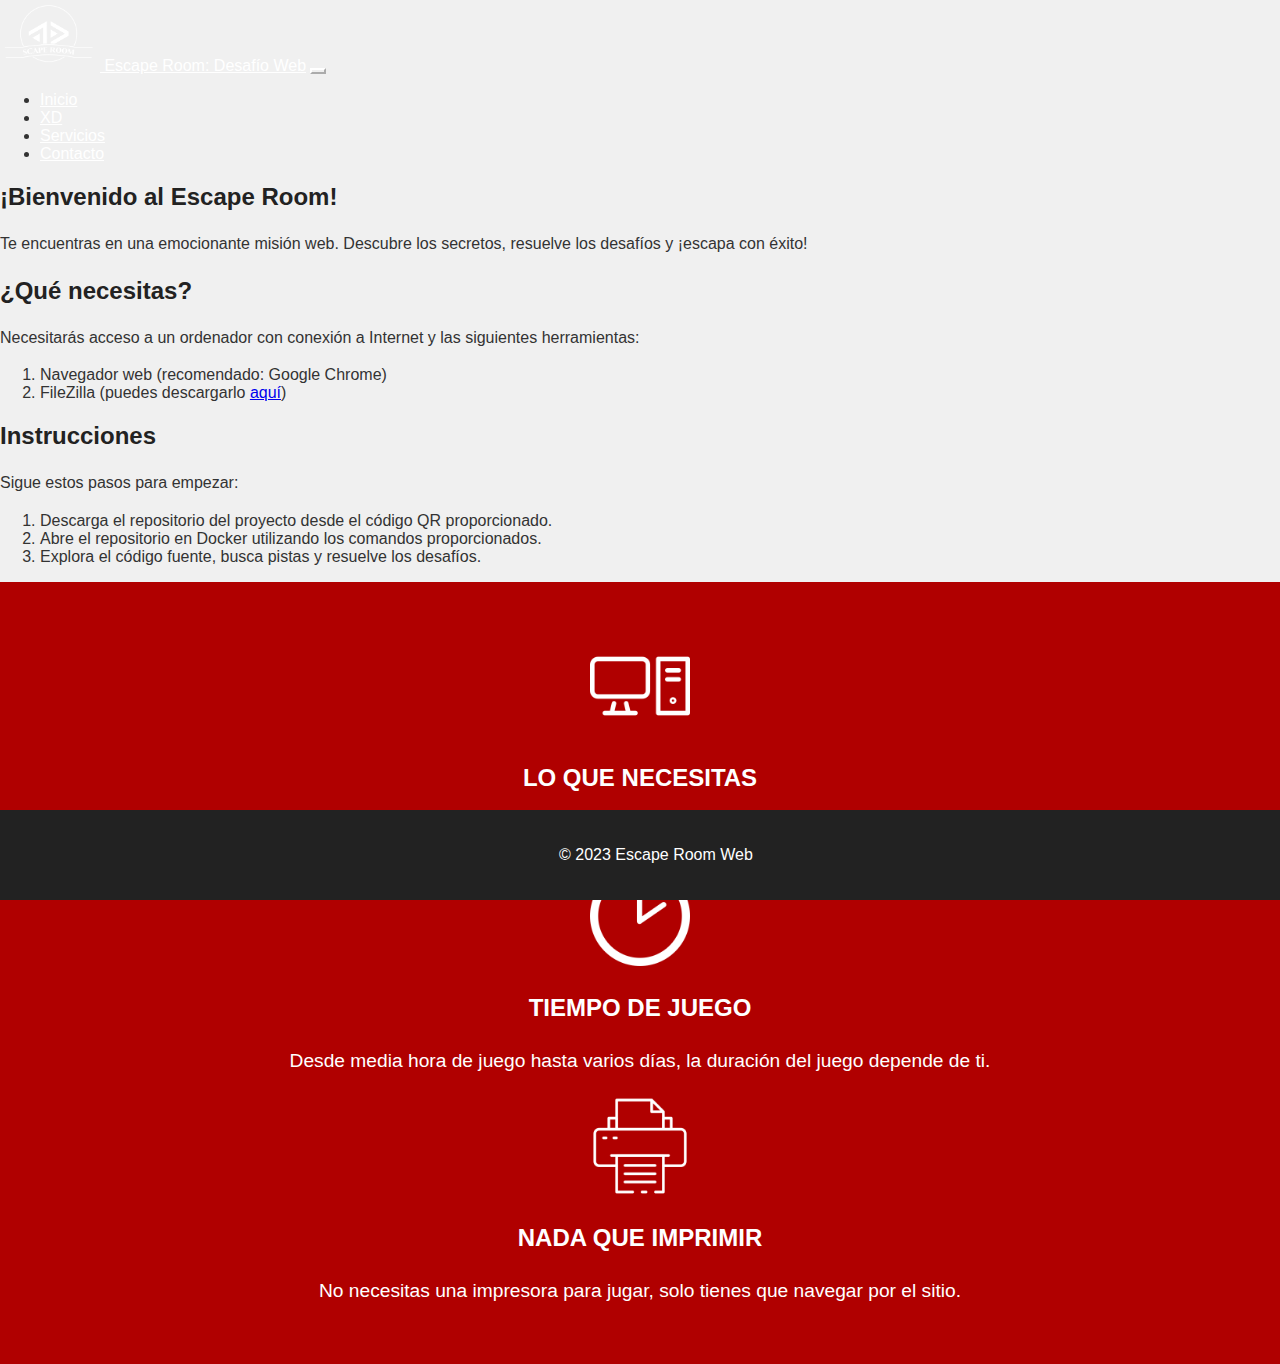
==== src/index.html @ 852a1d2e "docker" ====
<!DOCTYPE html>
<html lang="es">

<head>
    <meta charset="UTF-8">
    <meta name="viewport" content="width=device-width, initial-scale=1.0">
    <title>Escape Room Web</title>
    <link href="style.css" rel="stylesheet">
    <link href="https://cdn.jsdelivr.net/npm/bootstrap@5.3.2/dist/css/bootstrap.min.css" rel="stylesheet"
        integrity="sha384-T3c6CoIi6uLrA9TneNEoa7RxnatzjcDSCmG1MXxSR1GAsXEV/Dwwykc2MPK8M2HN" crossorigin="anonymous" />
    <script src="https://cdn.jsdelivr.net/npm/@popperjs/core@2.11.8/dist/umd/popper.min.js"
        integrity="sha384-I7E8VVD/ismYTF4hNIPjVp/Zjvgyol6VFvRkX/vR+Vc4jQkC+hVqc2pM8ODewa9r" crossorigin="anonymous"
        defer></script>
    <script src="https://cdn.jsdelivr.net/npm/bootstrap@5.3.2/dist/js/bootstrap.min.js"
        integrity="sha384-BBtl+eGJRgqQAUMxJ7pMwbEyER4l1g+O15P+16Ep7Q9Q+zqX6gSbd85u4mG4QzX+" crossorigin="anonymous"
        defer></script>
    <link rel="stylesheet" href="https://cdnjs.cloudflare.com/ajax/libs/font-awesome/5.15.3/css/all.min.css"
        integrity="sha384-SZXxX4whJ79/gErwcOYf+zWLeJdY/qpuqC4cAa9rOGUstPomtqpuNWT9wdPEn2fk">

<body>
    <header>
        <nav class="navbar navbar-expand-lg bg-dark">
            <div class="container-fluid">
                <a class="navbar-brand" href="#">
                    <img src="logo-scape-room.png" alt="Logo" width="50" height="50">
                    Escape Room: Desafío Web</a>
                <button class="navbar-toggler" type="button" data-bs-toggle="collapse" data-bs-target="#navbarNav" aria-controls="navbarNav" aria-expanded="false" aria-label="Toggle navigation">
                    <span class="navbar-toggler-icon"></span>
                </button>
                <div class="collapse navbar-collapse" id="navbarNav">
                    <ul class="navbar-nav ms-auto">
                        <li class="nav-item">
                            <a class="nav-link active" aria-current="page" href="#">Inicio</a>
                        </li>
                        <li class="nav-item">
                            <a class="nav-link" href="#">XD</a>
                        </li>
                        <li class="nav-item">
                            <a class="nav-link" href="#">Servicios</a>
                        </li>
                        <li class="nav-item">
                            <a class="nav-link" href="#">Contacto</a>
                        </li>
                    </ul>
                </div>
            </div>
        </nav>
    </header>

    <section id="">
        <h2>¡Bienvenido al Escape Room!</h2>
        <p>Te encuentras en una emocionante misión web. Descubre los secretos, resuelve los desafíos y ¡escapa con
            éxito!</p>

        <h2>¿Qué necesitas?</h2>
        <p>Necesitarás acceso a un ordenador con conexión a Internet y las siguientes herramientas:</p>
        <ol>
            <li>Navegador web (recomendado: Google Chrome)</li>
            <li>FileZilla (puedes descargarlo <a href="https://filezilla-project.org/">aquí</a>)</li>
        </ol>

        <h2>Instrucciones</h2>
        <p>Sigue estos pasos para empezar:</p>
        <ol>
            <li>Descarga el repositorio del proyecto desde el código QR proporcionado.</li>
            <li>Abre el repositorio en Docker utilizando los comandos proporcionados.</li>
            <li>Explora el código fuente, busca pistas y resuelve los desafíos.</li>
        </ol>
    </section>

    <section id="info">
        <div class="container">
            <div class="row">
                <div class="col-lg-4 px-3">
                    <figure class="centrar">
                        <img src="pc.png" alt="pc">
                    </figure>
                    <h3>LO QUE NECESITAS</h3>
                    <p>Todo lo que necesitas para jugar es un PC y conexión a Internet.</p>
                </div>
                <div class="col-lg-4 px-3">
                    <figure class="centrar">
                        <img src="reloj.png" alt="reloj">
                    </figure>
                    <h3>TIEMPO DE JUEGO</h3>
                    <p>Desde media hora de juego hasta varios días, la duración del juego depende de ti.</p>
                </div>
                <div class="col-lg-4 px-3">
                    <figure class="centrar">
                        <img src="impresora.png" alt="impresora">
                    </figure>
                    <h3>NADA QUE IMPRIMIR</h3>
                    <p>No necesitas una impresora para jugar, solo tienes que navegar por el sitio.</p>
                </div>
            </div>
        </div>
    </section>

    <footer>
        <p>&copy; 2023 Escape Room Web</p>
    </footer>
</body>

</html>
---- src/style.css ----
body {
    font-family: 'Arial', sans-serif;
    margin: 0;
    padding: 0;
    background-color: #f0f0f0;
    color: #333;
}

#bienvenida {
    max-width: 800px;
    margin: 2em auto;
    padding: 1em;
    background-color: white;
    box-shadow: 0 0 10px rgba(0, 0, 0, 0.1);
    border-radius: 5px;
}

h2 {
    color: #222;
}

p {
    line-height: 1.6;
}

ol {
    margin-bottom: 1em;
}

footer {
    background-color: #222;
    color: white;
    text-align: center;
    padding: 1em;
    position: fixed;
    bottom: 0;
    width: 100%;
}


#info {
    background-color: rgb(176, 0, 0);
    color:white;
    padding: 3%;
    text-align: center;
}

#info h3 {
    font-size: 1.5em;
    text-align: center;
}

#info p {
    font-size: 1.2em;;
}

img {
    width: 100px;
    height: auto;
    color:white;
    filter: brightness(0) invert(1);
}

.centrar {
    text-align: center;
}
/*Header*/


.nav-link {
    color: #fff !important;
}

.navbar-brand {
    color: #ffffff !important;
}

.navbar-toggler {
    border-color: #fff !important;
}
.navbar-toggler-icon {
    background-image: url("data:image/svg+xml,<svg xmlns='http://www.w3.org/2000/svg' width='30' height='30' viewBox='0 0 30 30'><path stroke='rgba(255, 255, 255, 0.5)' stroke-linecap='round' stroke-miterlimit='10' stroke-width='2' d='M4 7h22M4 15h22M4 23h22'/></svg>");

}
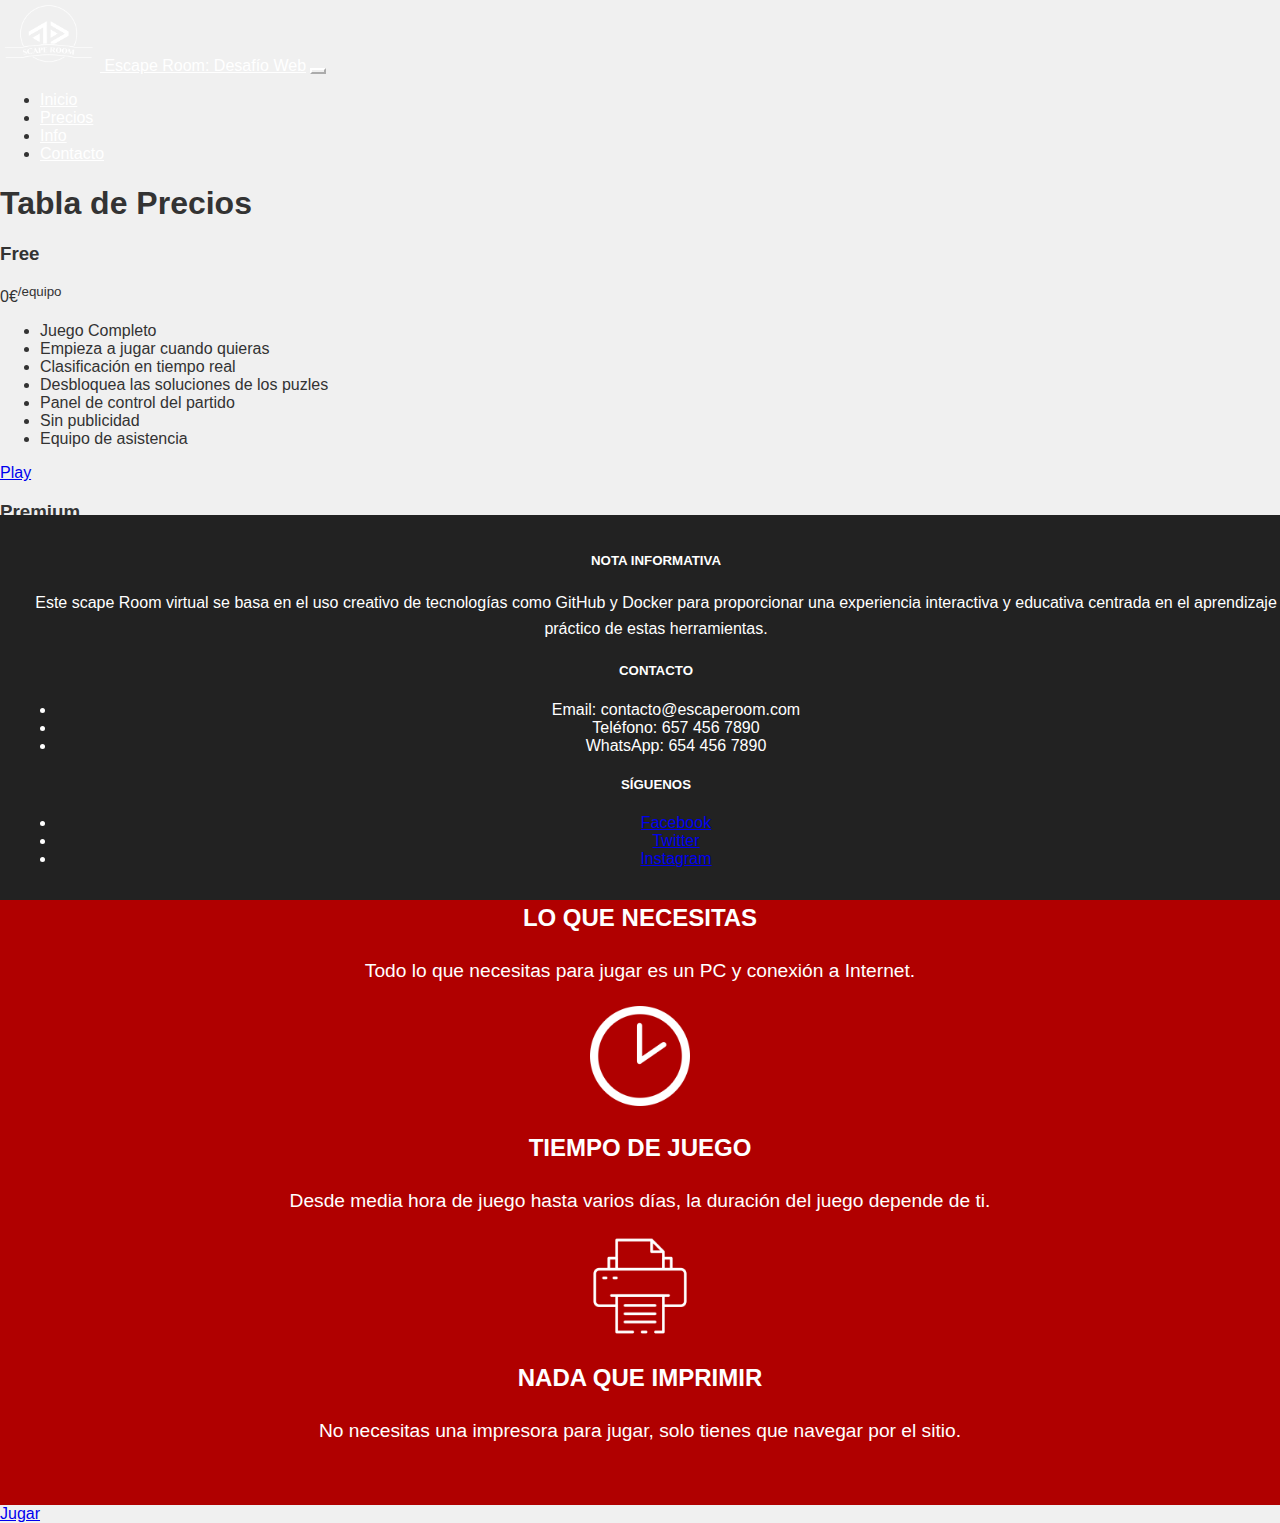
==== commit bae2d6ec: "Merge branch 'Marcos'" ====
--- a/src/index.html
+++ b/src/index.html
@@ -5,17 +5,21 @@
     <meta charset="UTF-8">
     <meta name="viewport" content="width=device-width, initial-scale=1.0">
     <title>Escape Room Web</title>
+    <!-- CSS -->
     <link href="style.css" rel="stylesheet">
+    <!-- Bootstrap -->
     <link href="https://cdn.jsdelivr.net/npm/bootstrap@5.3.2/dist/css/bootstrap.min.css" rel="stylesheet"
         integrity="sha384-T3c6CoIi6uLrA9TneNEoa7RxnatzjcDSCmG1MXxSR1GAsXEV/Dwwykc2MPK8M2HN" crossorigin="anonymous" />
     <script src="https://cdn.jsdelivr.net/npm/@popperjs/core@2.11.8/dist/umd/popper.min.js"
-        integrity="sha384-I7E8VVD/ismYTF4hNIPjVp/Zjvgyol6VFvRkX/vR+Vc4jQkC+hVqc2pM8ODewa9r" crossorigin="anonymous"
-        defer></script>
+        integrity="sha384-I7E8VVD/ismYTF4hNIPjVp/Zjvgyol6VFvRkX/vR+Vc4jQkC+hVqc2pM8ODewa9r"
+        crossorigin="anonymous"></script>
     <script src="https://cdn.jsdelivr.net/npm/bootstrap@5.3.2/dist/js/bootstrap.min.js"
-        integrity="sha384-BBtl+eGJRgqQAUMxJ7pMwbEyER4l1g+O15P+16Ep7Q9Q+zqX6gSbd85u4mG4QzX+" crossorigin="anonymous"
-        defer></script>
-    <link rel="stylesheet" href="https://cdnjs.cloudflare.com/ajax/libs/font-awesome/5.15.3/css/all.min.css"
-        integrity="sha384-SZXxX4whJ79/gErwcOYf+zWLeJdY/qpuqC4cAa9rOGUstPomtqpuNWT9wdPEn2fk">
+        integrity="sha384-BBtl+eGJRgqQAUMxJ7pMwbEyER4l1g+O15P+16Ep7Q9Q+zqX6gSbd85u4mG4QzX+"
+        crossorigin="anonymous"></script>
+    <!-- Iconos -->
+    <link rel="stylesheet" href="https://use.fontawesome.com/releases/v5.15.4/css/all.css"
+        integrity="sha384-DyZ88mC6Up2uqS4h/KRgHuoeGwBcD4Ng9SiP4dIRy0EXTlnuz47vAwmeGwVChigm" crossorigin="anonymous">
+</head>
 
 <body>
     <header>
@@ -24,22 +28,23 @@
                 <a class="navbar-brand" href="#">
                     <img src="logo-scape-room.png" alt="Logo" width="50" height="50">
                     Escape Room: Desafío Web</a>
-                <button class="navbar-toggler" type="button" data-bs-toggle="collapse" data-bs-target="#navbarNav" aria-controls="navbarNav" aria-expanded="false" aria-label="Toggle navigation">
+                <button class="navbar-toggler" type="button" data-bs-toggle="collapse" data-bs-target="#navbarNav"
+                    aria-controls="navbarNav" aria-expanded="false" aria-label="Toggle navigation">
                     <span class="navbar-toggler-icon"></span>
                 </button>
                 <div class="collapse navbar-collapse" id="navbarNav">
                     <ul class="navbar-nav ms-auto">
                         <li class="nav-item">
-                            <a class="nav-link active" aria-current="page" href="#">Inicio</a>
+                            <a class="nav-link active" aria-current="page" href="index.html">Inicio</a>
                         </li>
                         <li class="nav-item">
-                            <a class="nav-link" href="#">XD</a>
+                            <a class="nav-link" href="#precios">Precios</a>
                         </li>
                         <li class="nav-item">
-                            <a class="nav-link" href="#">Servicios</a>
+                            <a class="nav-link" href="#info">Info</a>
                         </li>
                         <li class="nav-item">
-                            <a class="nav-link" href="#">Contacto</a>
+                            <a class="nav-link" href="#contacto">Contacto</a>
                         </li>
                     </ul>
                 </div>
@@ -47,25 +52,49 @@
         </nav>
     </header>
 
-    <section id="">
-        <h2>¡Bienvenido al Escape Room!</h2>
-        <p>Te encuentras en una emocionante misión web. Descubre los secretos, resuelve los desafíos y ¡escapa con
-            éxito!</p>
+    <section id="precios">
+        <!-- Pagos -->
+        <div class="pricing-wrapper clearfix">
+            <!-- Titulo -->
+            <h1 class="pricing-table-title text-center">Tabla de Precios</h1>
 
-        <h2>¿Qué necesitas?</h2>
-        <p>Necesitarás acceso a un ordenador con conexión a Internet y las siguientes herramientas:</p>
-        <ol>
-            <li>Navegador web (recomendado: Google Chrome)</li>
-            <li>FileZilla (puedes descargarlo <a href="https://filezilla-project.org/">aquí</a>)</li>
-        </ol>
+            <div class="pricing-table">
+                <h3 class="pricing-title">Free</h3>
+                <div class="price">0€<sup>/equipo</sup></div>
+                <!-- Lista de Caracteristicas / Propiedades -->
+                <ul class="table-list">
+                    <li>Juego Completo</li>
+                    <li>Empieza a jugar cuando quieras</li>
+                    <li>Clasificación en tiempo real</li>
+                    <li>Desbloquea las soluciones de los puzles</li>
+                    <li>Panel de control del partido</li>
+                    <li>Sin publicidad</li>
+                    <li>Equipo de asistencia</li>
+                </ul>
+                <!-- Contratar / Comprar -->
+                <div class="table-buy">
+                    <a href="#" class="pricing-action">Play</a>
+                </div>
+            </div>
 
-        <h2>Instrucciones</h2>
-        <p>Sigue estos pasos para empezar:</p>
-        <ol>
-            <li>Descarga el repositorio del proyecto desde el código QR proporcionado.</li>
-            <li>Abre el repositorio en Docker utilizando los comandos proporcionados.</li>
-            <li>Explora el código fuente, busca pistas y resuelve los desafíos.</li>
-        </ol>
+            <div class="pricing-table recommended">
+                <h3 class="pricing-title">Premium</h3>
+                <div class="price">10€<sup>/equipo</sup></div>
+                <!-- Lista de Caracteristicas / Propiedades -->
+                <ul class="table-list">
+                    <li>Juego completo</li>
+                    <li>Empieza a jugar cuando quieras</li>
+                    <li>Clasificación en tiempo real</li>
+                    <li>Desbloquea las soluciones de los puzles</li>
+                    <li>Panel de control del partido</span></li>
+                    <li>Sin publicidad</li>
+                </ul>
+                <!-- Contratar / Comprar -->
+                <div class="table-buy">
+                    <a href="#" class="pricing-action disabled">Jugar</a>
+                </div>
+            </div>
+        </div>
     </section>
 
     <section id="info">
@@ -96,9 +125,52 @@
         </div>
     </section>
 
-    <footer>
-        <p>&copy; 2023 Escape Room Web</p>
+    <section class="section-btn">
+        <a href="historia.html" class="btn">Jugar</a>
+    </section>
+ 
+    <footer class="text-light bg-dark pt-4" id="redessociales">
+        <div class="container">
+            <div class="row">
+                <div class="col-lg-4 col-md-12 mb-3 mb-md-0 px-5">
+                    <h5>NOTA INFORMATIVA </h5>
+                    <p>Este scape Room virtual se basa en el uso creativo de tecnologías como GitHub y Docker para
+                        proporcionar una experiencia interactiva y educativa centrada en el aprendizaje práctico de
+                        estas herramientas. </p>
+                </div>
+                <div class="col-lg-4 col-md-12 mb-3 mb-md-0 px-5">
+                    <h5>CONTACTO</h5>
+                    <div class="contact-info">
+                        <ul class="list-unstyled">
+                            <li>
+                                <i class="fas fa-envelope"></i> 
+                                Email: contacto@escaperoom.com
+                            </li>
+                            <li>
+                                <i class="fas fa-phone"></i> 
+                                Teléfono: 657 456 7890
+                            </li>
+                            <li>
+                                <i class="fab fa-whatsapp"></i> 
+                                WhatsApp: 654 456 7890
+                            </li>
+                        </ul>
+                    </div>
+                </div>
+                <div class="col-lg-4 col-md-12 px-5">
+                    <h5>SÍGUENOS</h5>
+                    <ul class="list-unstyled">
+                        <li><a href="#" class="text-white"><i class="fab fa-facebook-f"></i> Facebook</a></li>
+                        <li><a href="#" class="text-white"><i class="fab fa-twitter"></i> Twitter</a></li>
+                        <li><a href="#" class="text-white"><i class="fab fa-instagram"></i> Instagram</a></li>
+                    </ul>
+                </div>
+            </div>
+        </div>
     </footer>
+
 </body>
 
-</html>+</html>
+
+
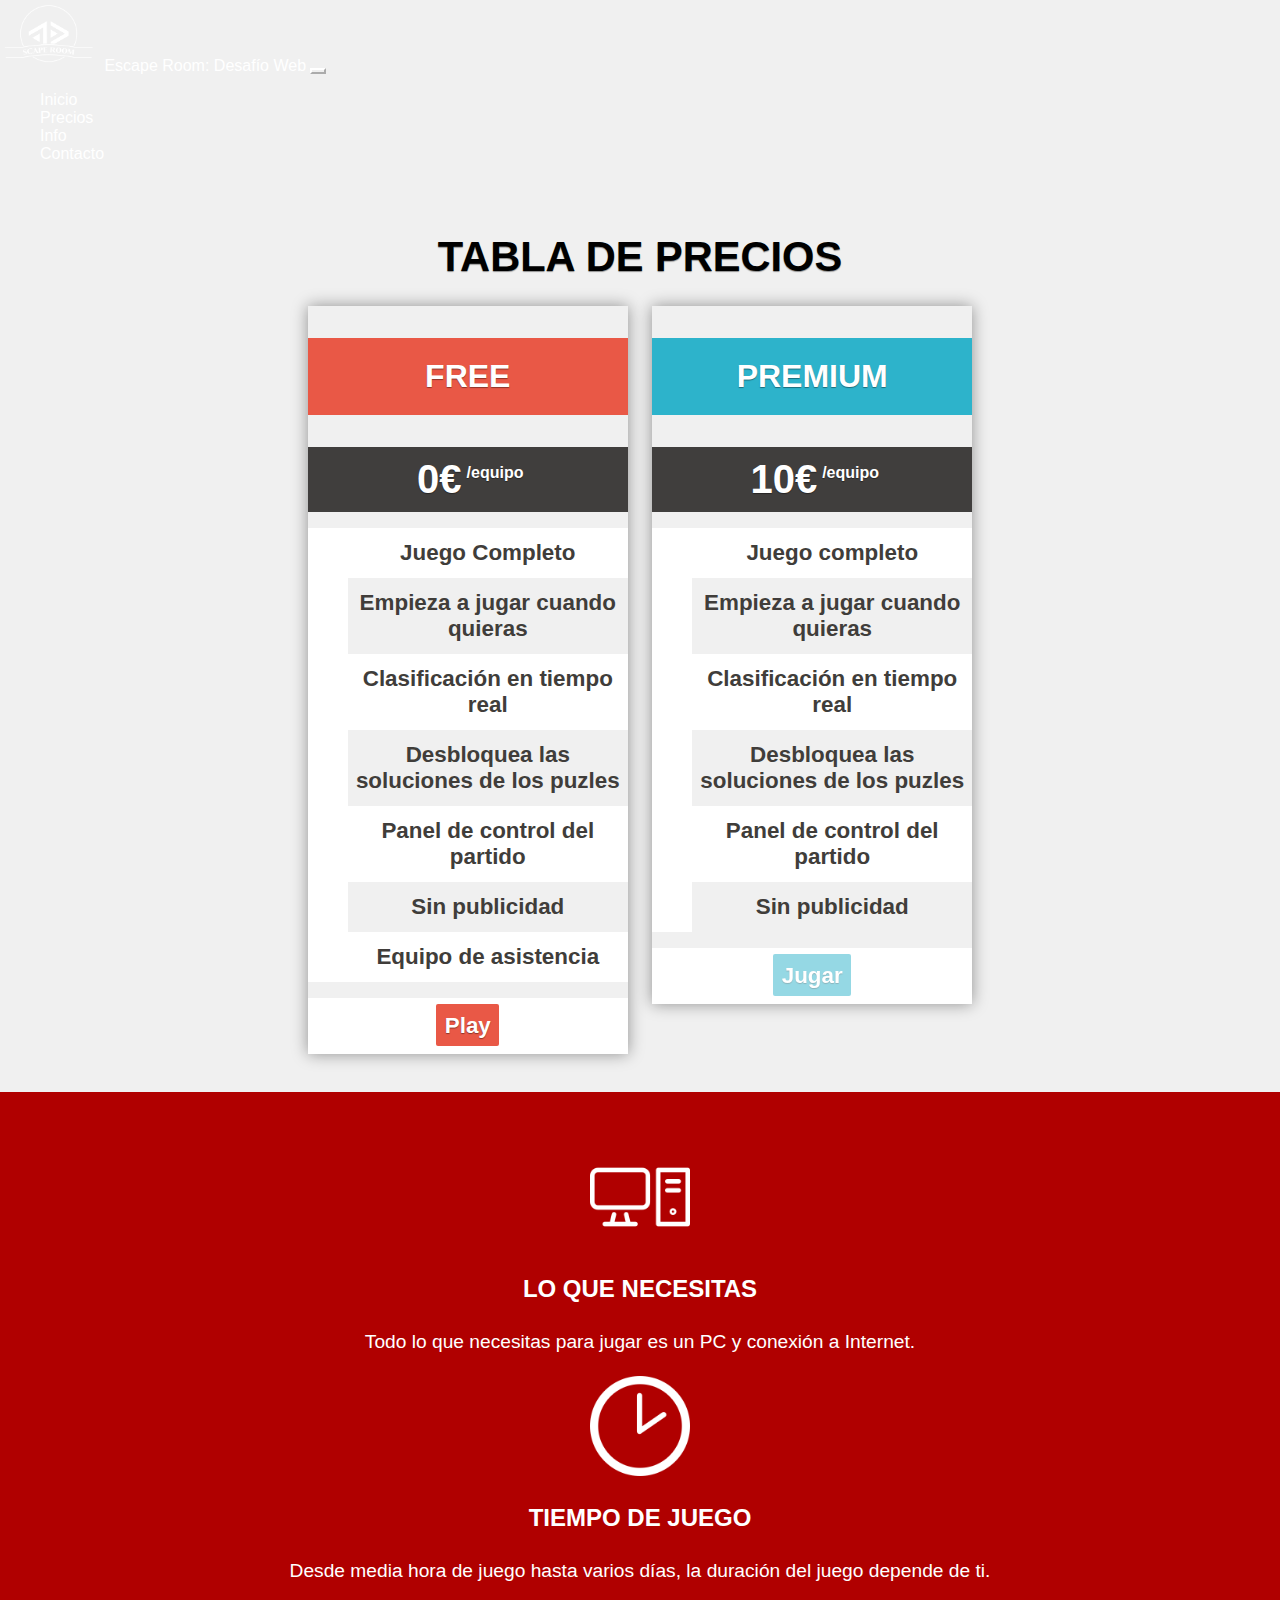
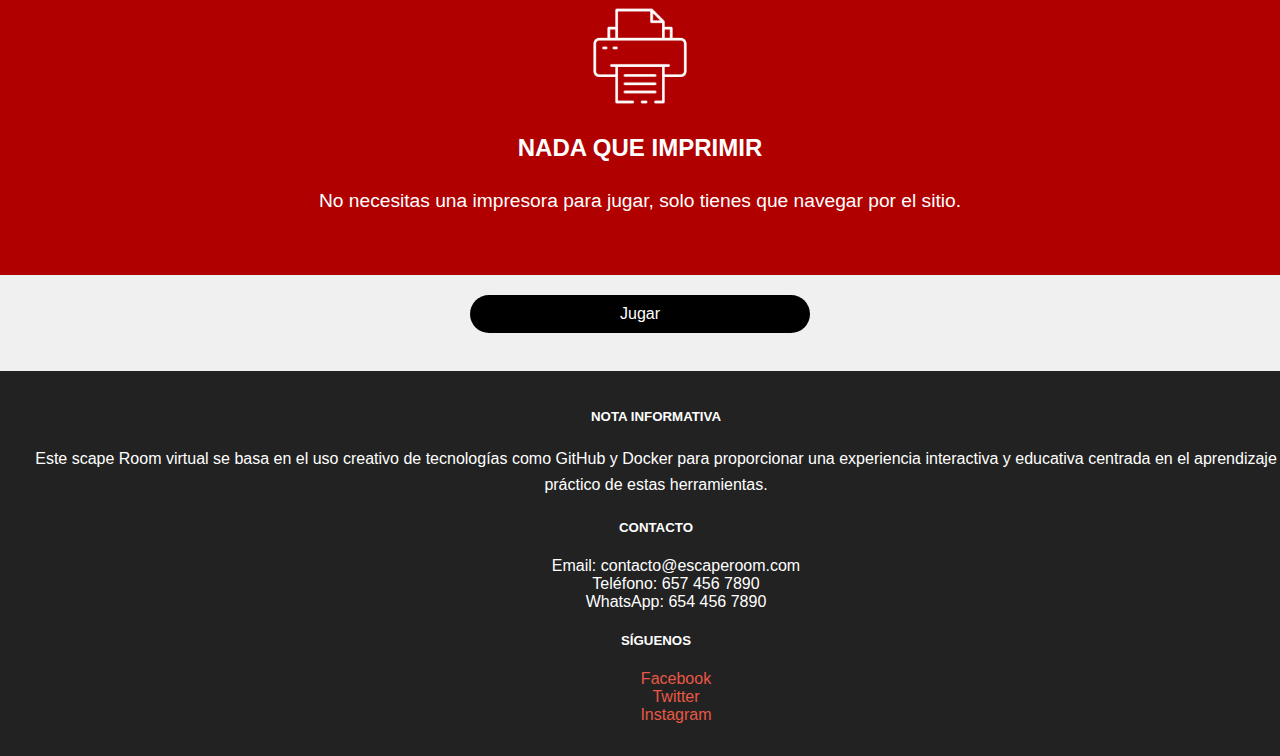
==== commit a9b3ca49: "cambios css" ====
--- a/src/index.html
+++ b/src/index.html
@@ -126,7 +126,7 @@
     </section>
 
     <section class="section-btn">
-        <a href="historia.html" class="btn">Jugar</a>
+        <a href="../historia.html" class="btn">Jugar</a>
     </section>
  
     <footer class="text-light bg-dark pt-4" id="redessociales">
--- a/src/style.css
+++ b/src/style.css
@@ -27,20 +27,205 @@
     margin-bottom: 1em;
 }
 
-footer {
-    background-color: #222;
-    color: white;
-    text-align: center;
-    padding: 1em;
-    position: fixed;
-    bottom: 0;
-    width: 100%;
-}
-
+/* Tabla de pagos */
+ul {
+    list-style-type: none;
+}
+
+a {
+    color: #e95846;
+    text-decoration: none;
+}
+
+.pricing-table-title {
+    text-transform: uppercase;
+    font-weight: 700;
+    font-size: 2.6em;
+    color: #000000;
+    margin-top: 15px;
+    text-align: center;
+    /* Se ha cambiado de left a center */
+    margin-bottom: 25px;
+    text-shadow: 0 1px 1px rgba(0, 0, 0, 0.4);
+}
+
+.pricing-table {
+    margin: 0 10px;
+    text-align: center;
+    width: 25vw;
+    display: inline-block;
+    -webkit-box-shadow: 0 0 15px rgba(0, 0, 0, 0.4);
+    box-shadow: 0 0 15px rgba(0, 0, 0, 0.4);
+    -webkit-transition: all 0.25s ease;
+    -o-transition: all 0.25s ease;
+    transition: all 0.25s ease;
+    color: white;
+    vertical-align: top;
+}
+
+.pricing-table:hover {
+    -webkit-transform: scale(1.06);
+    -ms-transform: scale(1.06);
+    -o-transform: scale(1.06);
+    transform: scale(1.06);
+}
+
+.pricing-title {
+    color: #ffffff;
+    background: #e95846;
+    padding: 20px 0;
+    font-size: 2em;
+    text-transform: uppercase;
+    text-shadow: 0 1px 1px rgba(0, 0, 0, 0.4);
+}
+
+.pricing-table.recommended .pricing-title {
+    background: #2db3cb;
+}
+
+.pricing-table.recommended .pricing-action {
+    background: #2db3cb;
+}
+
+.pricing-table .price {
+    background: #403e3d;
+    font-size: 2.5em;
+    font-weight: 700;
+    padding: 10px 0;
+    text-shadow: 0 1px 1px rgba(0, 0, 0, 0.4);
+}
+
+.pricing-table .price sup {
+    font-size: 0.4em;
+    position: relative;
+    left: 5px;
+}
+
+.table-list {
+    background: #FFF;
+    color: #403d3a;
+}
+
+.table-list li {
+    font-size: 1.4em;
+    font-weight: 700;
+    padding: 12px 8px;
+}
+
+.table-list li span {
+    font-weight: 400;
+}
+
+.table-list li:nth-child(2n) {
+    background: #F0F0F0;
+}
+
+.table-buy {
+    background: #FFF;
+    padding: 15px;
+    text-align: center;
+    overflow: hidden;
+}
+
+.table-buy p {
+    color: #37353a;
+    font-weight: 700;
+    font-size: 2.4em;
+}
+
+.table-buy .pricing-action {
+    color: #FFF;
+    background: #e95846;
+    padding: 3%;
+    -webkit-border-radius: 2px;
+    -moz-border-radius: 2px;
+    border-radius: 2px;
+    font-weight: 700;
+    font-size: 1.4em;
+    text-shadow: 0 1px 1px rgba(0, 0, 0, 0.4);
+    -webkit-transition: all 0.25s ease;
+    -o-transition: all 0.25s ease;
+    transition: all 0.25s ease;
+}
+
+.table-buy .pricing-action:hover {
+    background: #cf4f3e;
+}
+
+.recommended .table-buy .pricing-action:hover {
+    background: #228799;
+}
+
+.section-btn {
+    text-align: center;
+    margin-top: 20px;
+}
+
+
+.section-btn .btn {
+    display: inline-block;
+    padding: 10px 20px;
+    background-color: black;
+    color: white;
+    border-radius: 50px; 
+    text-align: center;
+     width: 300px;
+    text-decoration: none;
+}
+
+
+
+
+/* Responsive */
+@media only screen and (min-width: 768px) and (max-width: 959px) {
+    .pricing-wrapper {
+        width: 768px;
+    }
+
+    .pricing-table {
+        width: 236px;
+    }
+
+    .table-list li {
+        font-size: 1.3em;
+    }
+}
+
+@media only screen and (max-width: 767px) {
+    .pricing-wrapper {
+        width: 420px;
+    }
+
+    .pricing-table {
+        display: block;
+        float: none;
+        margin: 0 0 20px 0;
+        width: 100%;
+    }
+}
+
+@media only screen and (max-width: 479px) {
+    .pricing-wrapper {
+        width: 300px;
+    }
+}
+
+
+.disabled {
+    /* Desactivar el boton de jugar */
+    pointer-events: none;
+    cursor: default;
+    opacity: 0.5;
+}
 
 #info {
     background-color: rgb(176, 0, 0);
-    color:white;
+    color: white;
+    padding: 3%;
+    text-align: center;
+}
+
+#precios {
     padding: 3%;
     text-align: center;
 }
@@ -51,22 +236,22 @@
 }
 
 #info p {
-    font-size: 1.2em;;
+    font-size: 1.2em;
 }
 
 img {
     width: 100px;
     height: auto;
-    color:white;
+    color: white;
     filter: brightness(0) invert(1);
 }
 
 .centrar {
     text-align: center;
 }
+
+
 /*Header*/
-
-
 .nav-link {
     color: #fff !important;
 }
@@ -78,9 +263,28 @@
 .navbar-toggler {
     border-color: #fff !important;
 }
+
 .navbar-toggler-icon {
     background-image: url("data:image/svg+xml,<svg xmlns='http://www.w3.org/2000/svg' width='30' height='30' viewBox='0 0 30 30'><path stroke='rgba(255, 255, 255, 0.5)' stroke-linecap='round' stroke-miterlimit='10' stroke-width='2' d='M4 7h22M4 15h22M4 23h22'/></svg>");
 
 }
 
-
+.formulario {
+    max-width: 400px;
+    margin: auto;
+    margin-top: 50px;
+    padding: 20px;
+    background-color: #ffffff;
+    border-radius: 10px;
+    box-shadow: 0 0 10px rgba(0, 0, 0, 0.1);
+}
+
+footer {
+    margin-top: 3%;
+    background-color: #222;
+    color: white;
+    text-align: center;
+    padding: 1em;
+    bottom: 0;
+    width: 100%;
+}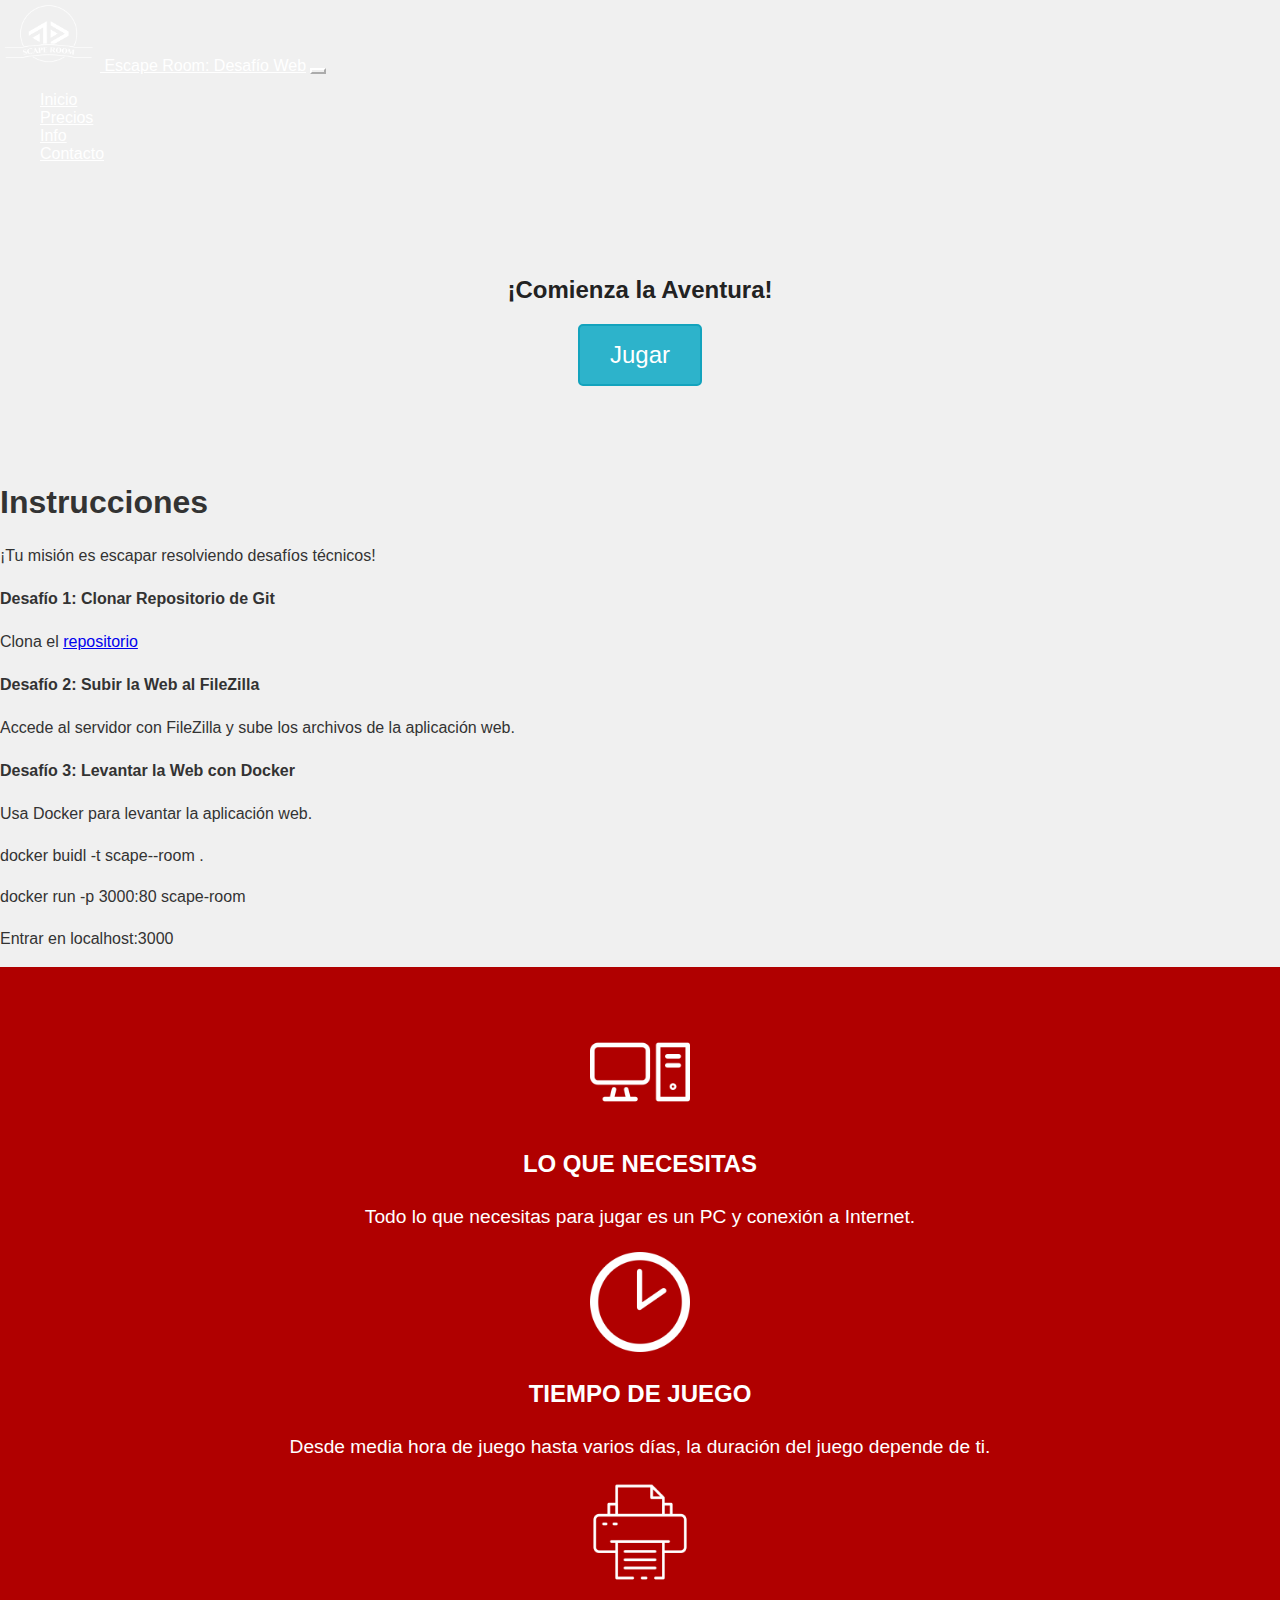
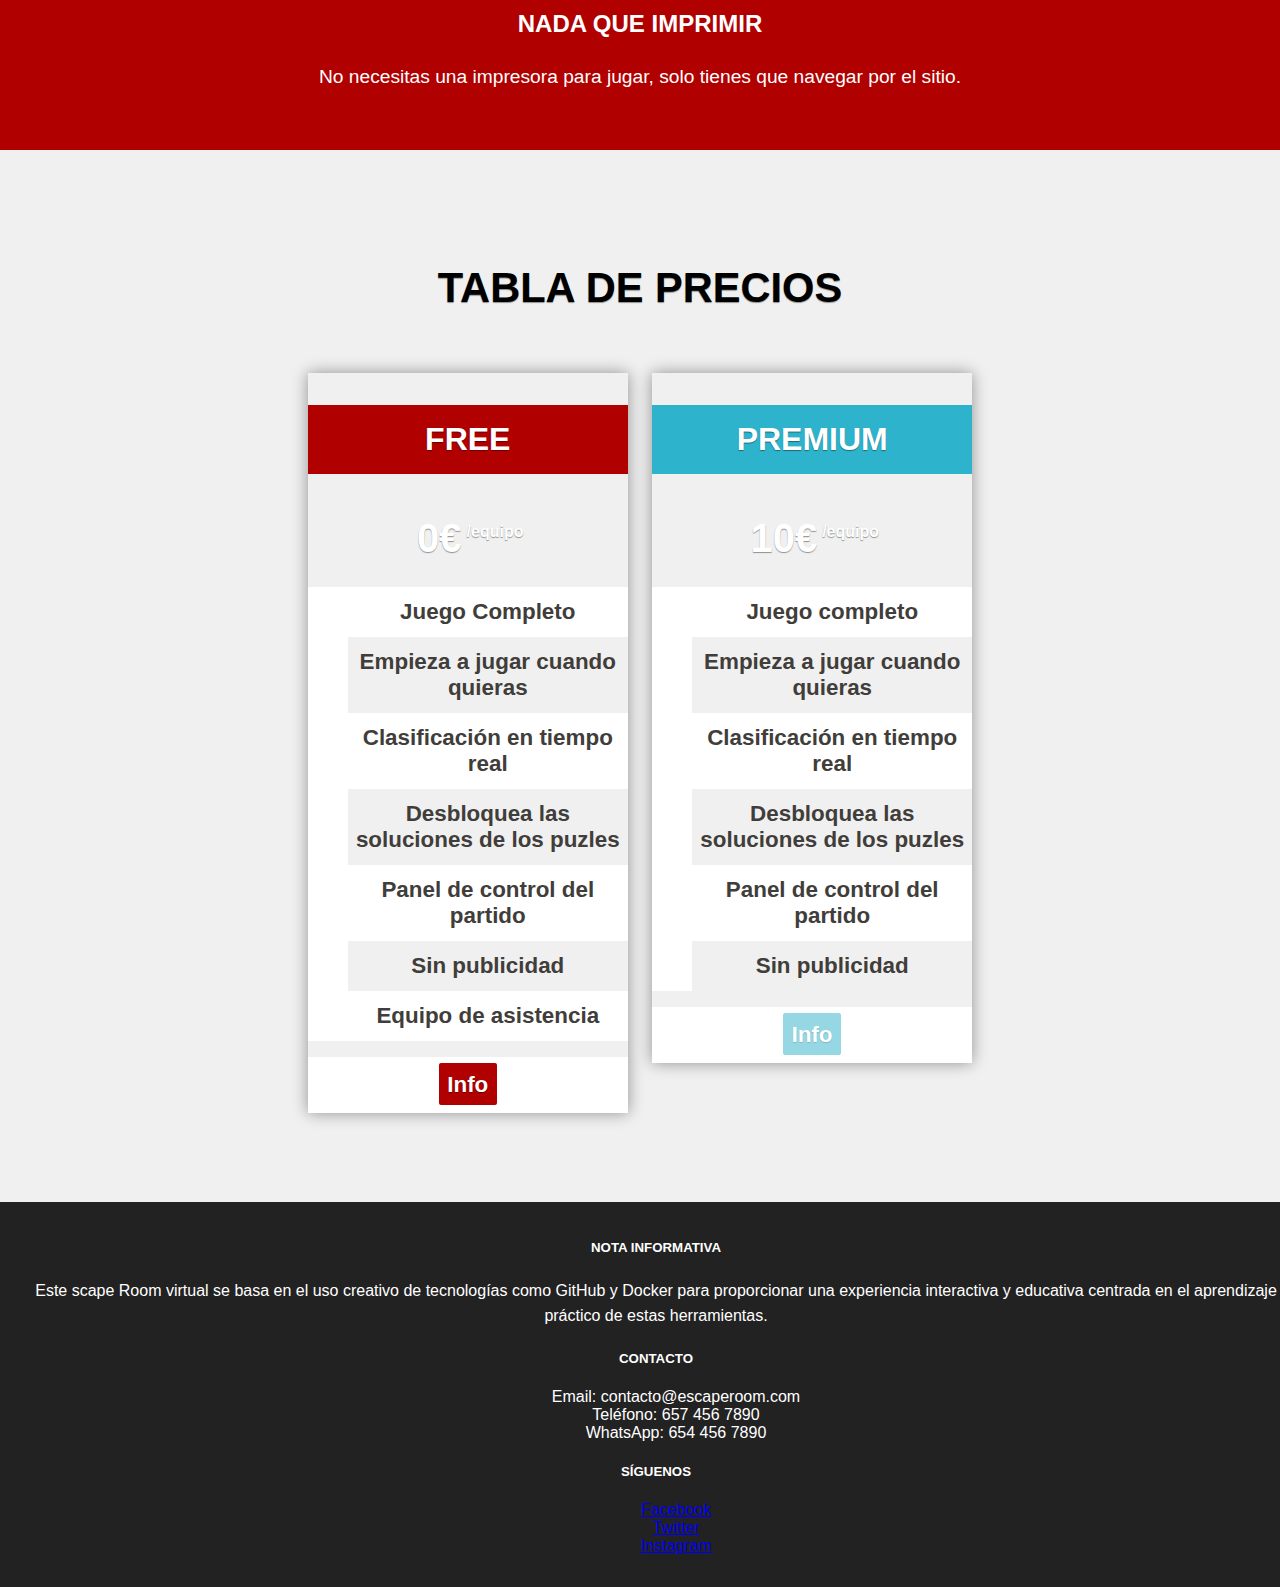
==== commit d5c7b6be: "cambio carpetas" ====
--- a/src/index.html
+++ b/src/index.html
@@ -6,7 +6,7 @@
     <meta name="viewport" content="width=device-width, initial-scale=1.0">
     <title>Escape Room Web</title>
     <!-- CSS -->
-    <link href="style.css" rel="stylesheet">
+    <link href="../css/style.css" rel="stylesheet">
     <!-- Bootstrap -->
     <link href="https://cdn.jsdelivr.net/npm/bootstrap@5.3.2/dist/css/bootstrap.min.css" rel="stylesheet"
         integrity="sha384-T3c6CoIi6uLrA9TneNEoa7RxnatzjcDSCmG1MXxSR1GAsXEV/Dwwykc2MPK8M2HN" crossorigin="anonymous" />
@@ -28,7 +28,7 @@
                 <a class="navbar-brand" href="#">
                     <img src="logo-scape-room.png" alt="Logo" width="50" height="50">
                     Escape Room: Desafío Web</a>
-                <button class="navbar-toggler" type="button" data-bs-toggle="collapse" data-bs-target="#navbarNav"
+                <button class="navbar-toggler bg-white" type="button" data-bs-toggle="collapse" data-bs-target="#navbarNav"
                     aria-controls="navbarNav" aria-expanded="false" aria-label="Toggle navigation">
                     <span class="navbar-toggler-icon"></span>
                 </button>
@@ -52,52 +52,37 @@
         </nav>
     </header>
 
-    <section id="precios">
-        <!-- Pagos -->
-        <div class="pricing-wrapper clearfix">
-            <!-- Titulo -->
-            <h1 class="pricing-table-title text-center">Tabla de Precios</h1>
+    <section id="botonjugar">
+        <h2 class="mb-5">¡Comienza la Aventura!</h2>
+        <a href="historia.html" class="boton"><i class="fas fa-play"></i> Jugar</a>
+    </section>
 
-            <div class="pricing-table">
-                <h3 class="pricing-title">Free</h3>
-                <div class="price">0€<sup>/equipo</sup></div>
-                <!-- Lista de Caracteristicas / Propiedades -->
-                <ul class="table-list">
-                    <li>Juego Completo</li>
-                    <li>Empieza a jugar cuando quieras</li>
-                    <li>Clasificación en tiempo real</li>
-                    <li>Desbloquea las soluciones de los puzles</li>
-                    <li>Panel de control del partido</li>
-                    <li>Sin publicidad</li>
-                    <li>Equipo de asistencia</li>
-                </ul>
-                <!-- Contratar / Comprar -->
-                <div class="table-buy">
-                    <a href="#" class="pricing-action">Play</a>
+    <!-- Instrucciones -->
+    <secction id="mision" class="p-5">
+        <div class="bg-dark text-white p-5">
+            <div class="container">
+                <div class="text-center">
+                    <h1>Instrucciones</h1>
+                    <p>¡Tu misión es escapar resolviendo desafíos técnicos!</p>
                 </div>
-            </div>
-
-            <div class="pricing-table recommended">
-                <h3 class="pricing-title">Premium</h3>
-                <div class="price">10€<sup>/equipo</sup></div>
-                <!-- Lista de Caracteristicas / Propiedades -->
-                <ul class="table-list">
-                    <li>Juego completo</li>
-                    <li>Empieza a jugar cuando quieras</li>
-                    <li>Clasificación en tiempo real</li>
-                    <li>Desbloquea las soluciones de los puzles</li>
-                    <li>Panel de control del partido</span></li>
-                    <li>Sin publicidad</li>
-                </ul>
-                <!-- Contratar / Comprar -->
-                <div class="table-buy">
-                    <a href="#" class="pricing-action disabled">Jugar</a>
+                <div class="p-2 text-center">
+                    <h4>Desafío 1: Clonar Repositorio de Git</h4>
+                    <p>Clona el <a href="https://github.com/martaboso98/ESCAPEROOMCLIENTE.git">repositorio</a></p>
+                    <h4>Desafío 2: Subir la Web al FileZilla</h4>
+                    <p>Accede al servidor con FileZilla y sube los archivos de la aplicación web.</p>
+                    <h4>Desafío 3: Levantar la Web con Docker</h4>
+                    <p>Usa Docker para levantar la aplicación web.</p>
+                    <div>
+                        <p>docker buidl -t scape--room .</p>
+                        <p>docker run -p 3000:80 scape-room</p>
+                        <p>Entrar en localhost:3000</p>
+                    </div>
                 </div>
             </div>
         </div>
-    </section>
+    </secction>
 
-    <section id="info">
+    <section id="info" class="mt-5">
         <div class="container">
             <div class="row">
                 <div class="col-lg-4 px-3">
@@ -125,8 +110,41 @@
         </div>
     </section>
 
-    <section class="section-btn">
-        <a href="../historia.html" class="btn">Jugar</a>
+    <section id="precios">
+        <div class="pricing-wrapper clearfix">
+            <h1 class="pricing-table-title text-center">Tabla de Precios</h1>
+            <div class="pricing-table">
+                <h3 class="pricing-title">Free</h3>
+                <div class="price bg-dark">0€<sup>/equipo</sup></div>
+                <ul class="table-list">
+                    <li>Juego Completo</li>
+                    <li>Empieza a jugar cuando quieras</li>
+                    <li>Clasificación en tiempo real</li>
+                    <li>Desbloquea las soluciones de los puzles</li>
+                    <li>Panel de control del partido</li>
+                    <li>Sin publicidad</li>
+                    <li>Equipo de asistencia</li>
+                </ul>
+                <div class="table-buy">
+                    <a href="#" class="pricing-action">Info</a>
+                </div>
+            </div>
+            <div class="pricing-table recommended">
+                <h3 class="pricing-title">Premium</h3>
+                <div class="price bg-dark">10€<sup>/equipo</sup></div>
+                <ul class="table-list">
+                    <li>Juego completo</li>
+                    <li>Empieza a jugar cuando quieras</li>
+                    <li>Clasificación en tiempo real</li>
+                    <li>Desbloquea las soluciones de los puzles</li>
+                    <li>Panel de control del partido</span></li>
+                    <li>Sin publicidad</li>
+                </ul>
+                <div class="table-buy">
+                    <a href="#" class="pricing-action disabled">Info</a>
+                </div>
+            </div>
+        </div>
     </section>
  
     <footer class="text-light bg-dark pt-4" id="redessociales">
--- a/css/style.css
+++ b/css/style.css
@@ -0,0 +1,262 @@
+body {
+    font-family: 'Arial', sans-serif;
+    margin: 0;
+    padding: 0;
+    background-color: #f0f0f0;
+    color: #333;
+}
+
+#bienvenida {
+    max-width: 800px;
+    margin: 2em auto;
+    padding: 1em;
+    background-color: white;
+    box-shadow: 0 0 10px rgba(0, 0, 0, 0.1);
+    border-radius: 5px;
+}
+
+h2 {
+    color: #222;
+}
+
+p {
+    line-height: 1.6;
+}
+
+ol {
+    margin-bottom: 1em;
+}
+
+/* Tabla de pagos */
+ul {
+    list-style-type: none;
+}
+
+.pricing-table-title {
+    text-transform: uppercase;
+    font-weight: 700;
+    font-size: 2.6em;
+    color: #000000;
+    padding:3%;
+    text-align: center;
+    margin-bottom: 25px;
+    text-shadow: 0 1px 1px rgba(0, 0, 0, 0.4);
+}
+
+.pricing-table {
+    margin: 0 10px;
+    text-align: center;
+    width: 25vw;
+    display: inline-block;
+    -webkit-box-shadow: 0 0 15px rgba(0, 0, 0, 0.4);
+    box-shadow: 0 0 15px rgba(0, 0, 0, 0.4);
+    -webkit-transition: all 0.25s ease;
+    -o-transition: all 0.25s ease;
+    transition: all 0.25s ease;
+    color: white;
+    vertical-align: top;
+}
+
+.pricing-table:hover {
+    -webkit-transform: scale(1.06);
+    -ms-transform: scale(1.06);
+    -o-transform: scale(1.06);
+    transform: scale(1.06);
+}
+
+.pricing-title {
+    color: #ffffff;
+    background: rgb(176, 0, 0);
+    padding: 5%;
+    font-size: 2em;
+    text-transform: uppercase;
+    text-shadow: 0 1px 1px rgba(0, 0, 0, 0.4);
+}
+
+.pricing-table.recommended .pricing-title {
+    background: #2db3cb;
+}
+
+.pricing-table.recommended .pricing-action {
+    background: #2db3cb;
+}
+
+.pricing-table .price {
+    font-size: 2.5em;
+    font-weight: 700;
+    padding: 10px 0;
+    text-shadow: 0 1px 1px rgba(0, 0, 0, 0.4);
+}
+
+.pricing-table .price sup {
+    font-size: 0.4em;
+    width: 100%;
+    /* Adjusted width for mobile devices */
+    position: relative;
+    left: 5px;
+}
+
+.table-list {
+    background: #FFF;
+    color: #403d3a;
+}
+
+.table-list li {
+    font-size: 1.4em;
+    font-weight: 700;
+    padding: 12px 8px;
+}
+
+.table-list li span {
+    font-weight: 400;
+}
+
+.table-list li:nth-child(2n) {
+    background: #F0F0F0;
+}
+
+.table-buy {
+    background: #FFF;
+    padding: 15px;
+    text-align: center;
+    overflow: hidden;
+}
+
+.table-buy .pricing-action {
+    color: #FFF;
+    background: rgb(176, 0, 0);
+    padding: 3%;
+    -webkit-border-radius: 2px;
+    -moz-border-radius: 2px;
+    border-radius: 2px;
+    font-weight: 700;
+    font-size: 1.4em;
+    text-shadow: 0 1px 1px rgba(0, 0, 0, 0.4);
+    -webkit-transition: all 0.25s ease;
+    -o-transition: all 0.25s ease;
+    transition: all 0.25s ease;
+}
+
+/*Botón jugar*/
+.boton {
+    display: inline-block;
+    padding: 15px 30px;
+    background-color: #2db3cb;
+    color: #fff;
+    text-decoration: none;
+    font-size: 1.5em;
+    border-radius: 5px;
+    border: 2px solid #13a3bd;
+    transition: background-color 0.3s ease;
+}
+
+.boton:hover {
+    background-color: #13a3bd;
+}
+
+#precios a {
+    text-decoration: none !important;
+}
+
+@media only screen and (min-width: 768px) and (max-width: 959px) {
+    .pricing-table {
+        width: 60vw;
+        margin: 0 auto;
+        padding: 3%;
+        margin-bottom: 5%;
+    }
+}
+
+@media only screen and (max-width: 767px) {
+
+    .pricing-table {
+        width: 80vw;
+        margin: 0 auto;
+        padding: 3%;
+        margin-bottom: 5%;
+    }
+}
+
+.disabled {
+    /* Desactivar el boton de jugar */
+    pointer-events: none;
+    cursor: default;
+    opacity: 0.5;
+}
+
+#info {
+    background-color: rgb(176, 0, 0);
+    color: white;
+    padding: 3%;
+    text-align: center;
+}
+
+#botonjugar {
+    padding: 6%;
+    text-align: center;
+}
+
+#precios {
+    padding: 4%;
+    text-align: center;
+}
+
+#info h3 {
+    font-size: 1.5em;
+    text-align: center;
+}
+
+#info p {
+    font-size: 1.2em;
+}
+
+img {
+    width: 100px;
+    height: auto;
+    color: white;
+    filter: brightness(0) invert(1);
+}
+
+.centrar {
+    text-align: center;
+}
+
+
+/*Header*/
+.nav-link {
+    color: #fff !important;
+}
+
+.navbar-brand {
+    color: #ffffff !important;
+}
+
+.navbar-toggler {
+    border-color: #fff !important;
+}
+
+.navbar-toggler-icon {
+    background-image: url("data:image/svg+xml,<svg xmlns='http://www.w3.org/2000/svg' width='30' height='30' viewBox='0 0 30 30'><path stroke='rgba(255, 255, 255, 0.5)' stroke-linecap='round' stroke-miterlimit='10' stroke-width='2' d='M4 7h22M4 15h22M4 23h22'/></svg>");
+
+}
+
+.formulario {
+    max-width: 400px;
+    margin: auto;
+    margin-top: 50px;
+    padding: 20px;
+    background-color: #ffffff;
+    border-radius: 10px;
+    box-shadow: 0 0 10px rgba(0, 0, 0, 0.1);
+}
+
+footer {
+    margin-top: 3%;
+    background-color: #222;
+    color: white;
+    text-align: center;
+    padding: 1em;
+    bottom: 0;
+    width: 100%;
+}
+
